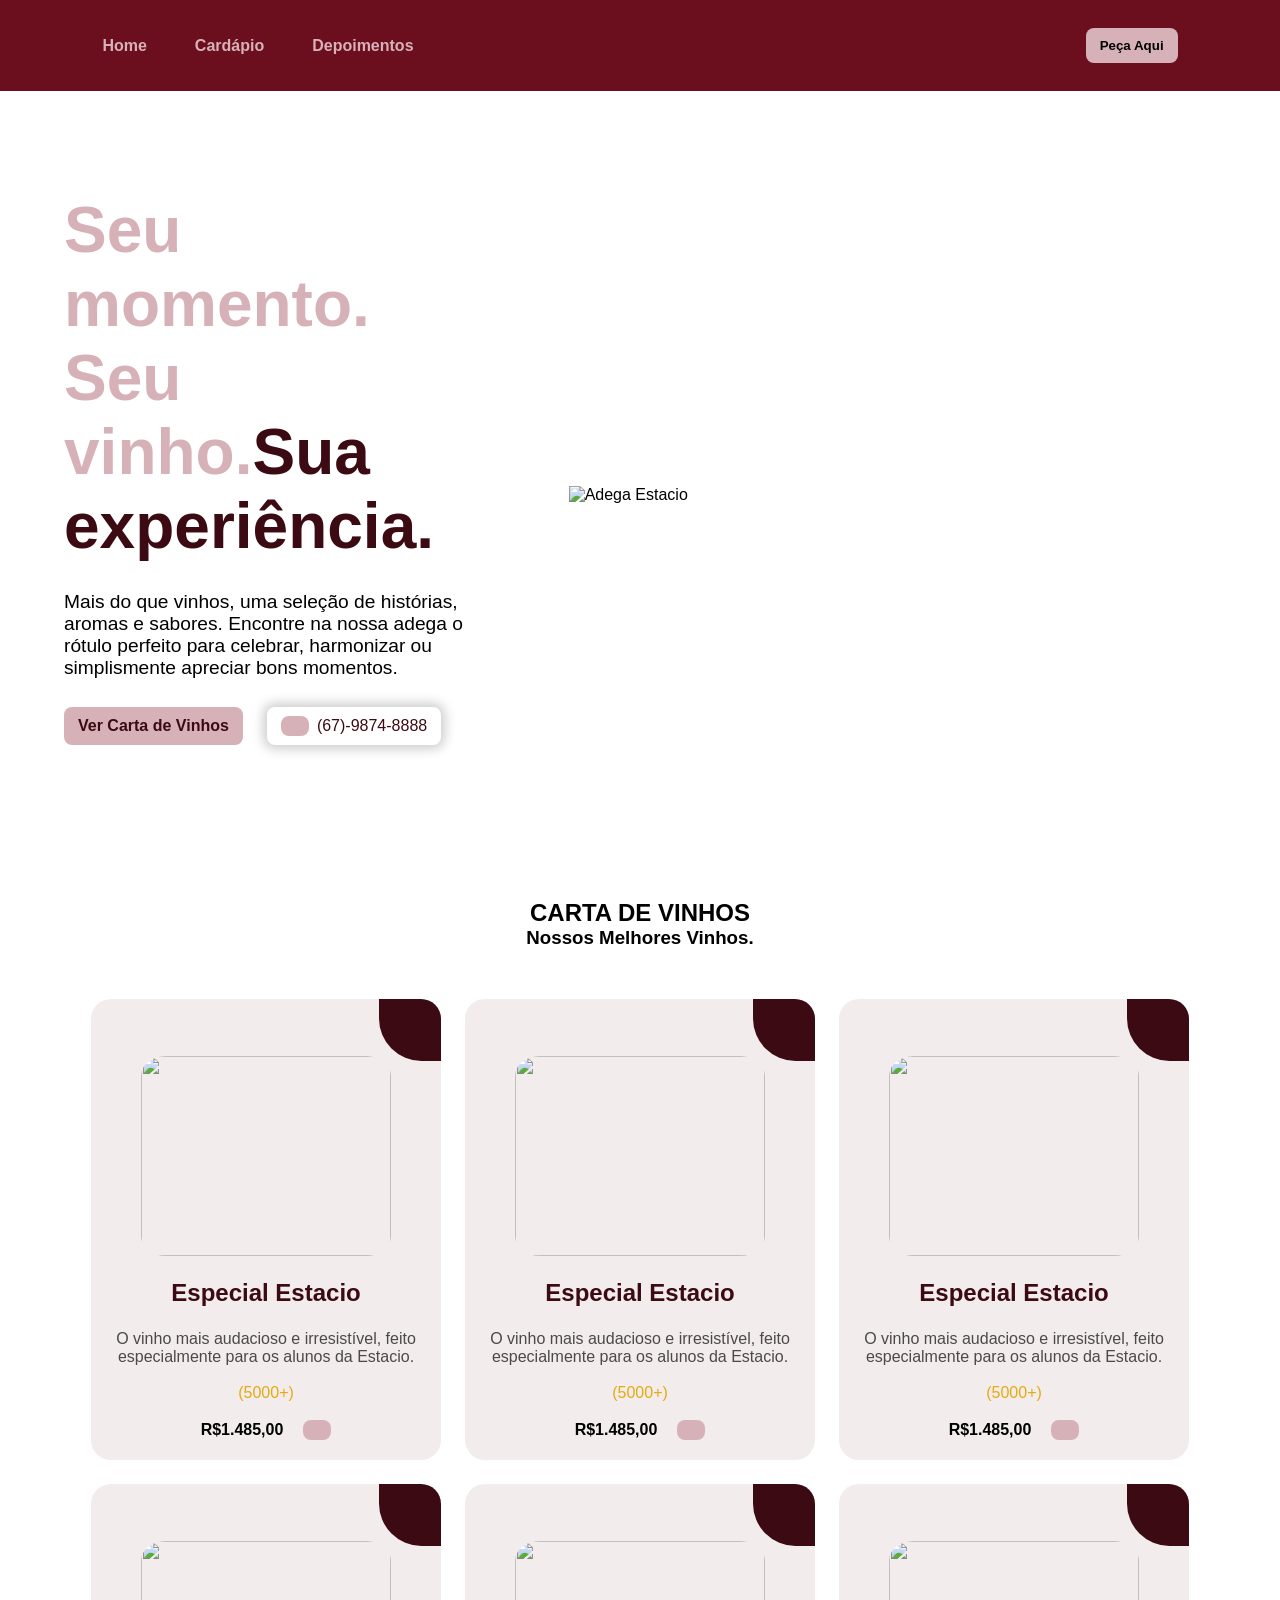
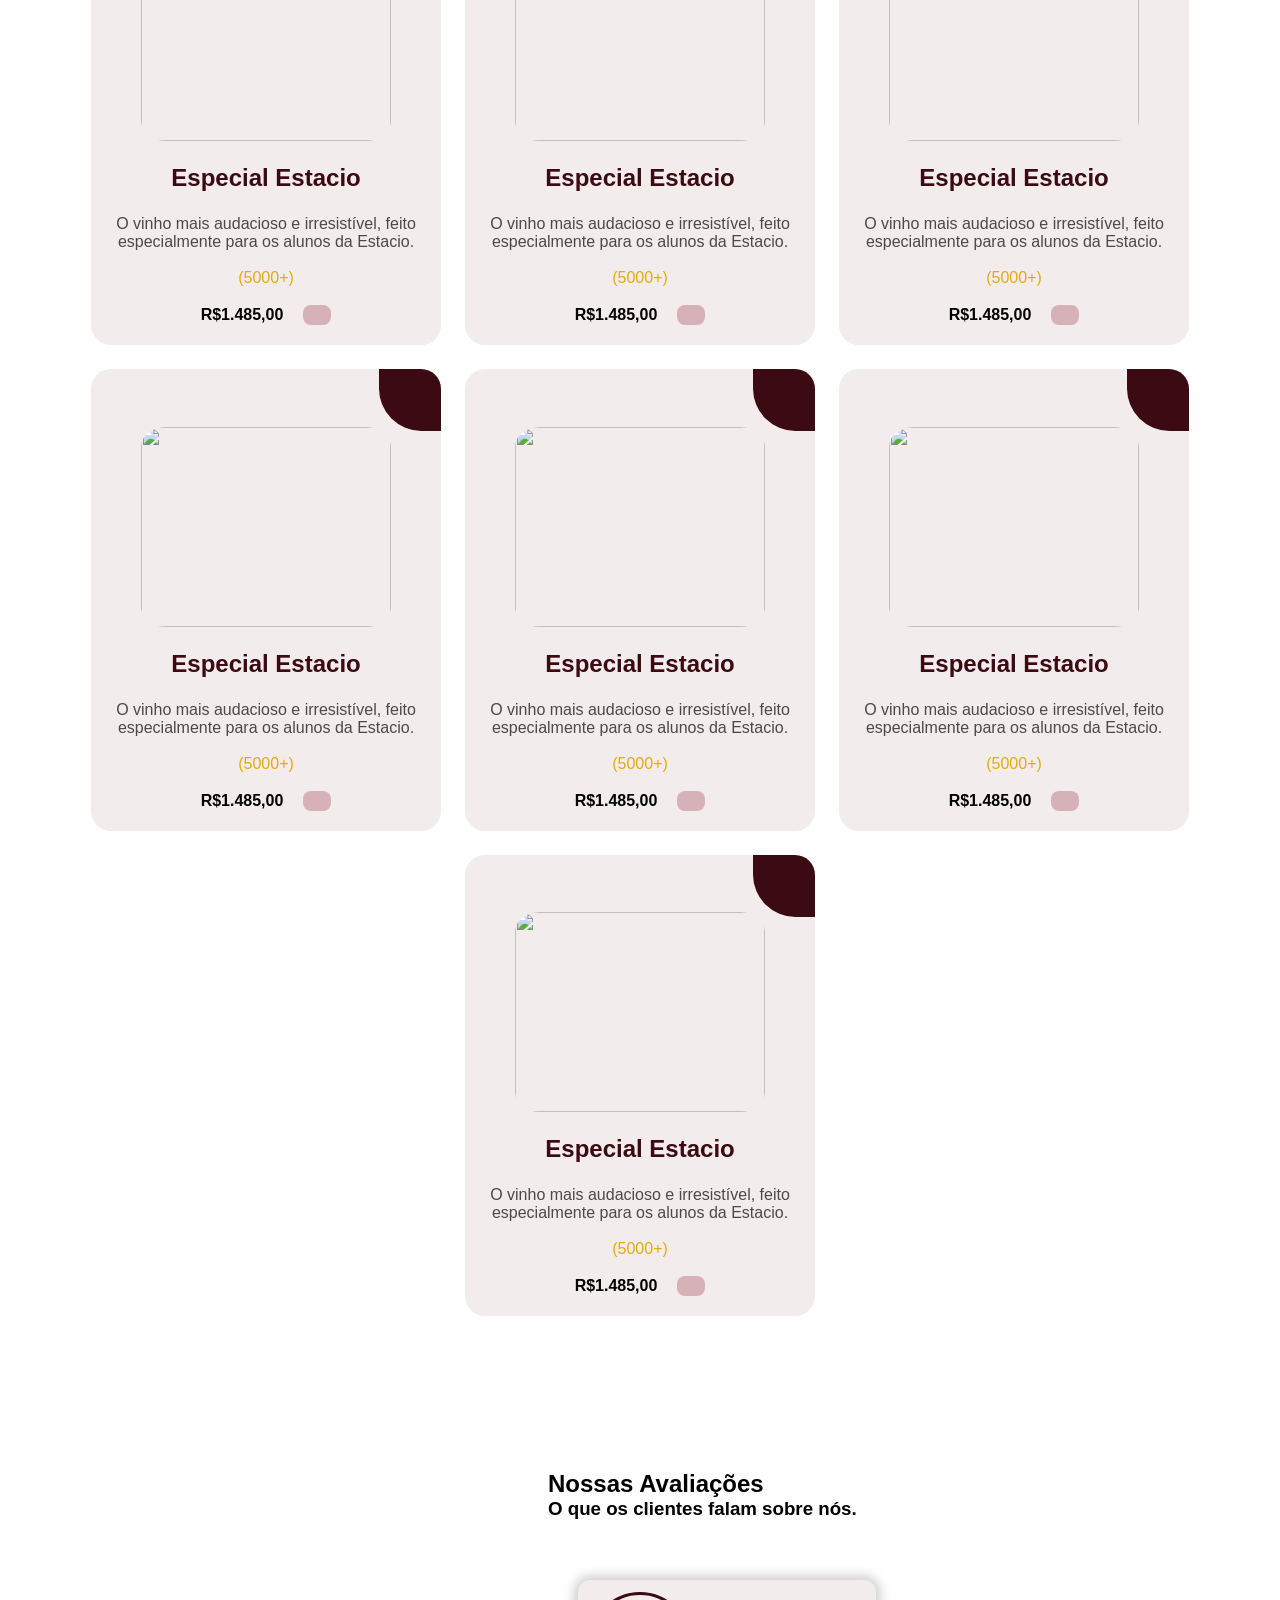
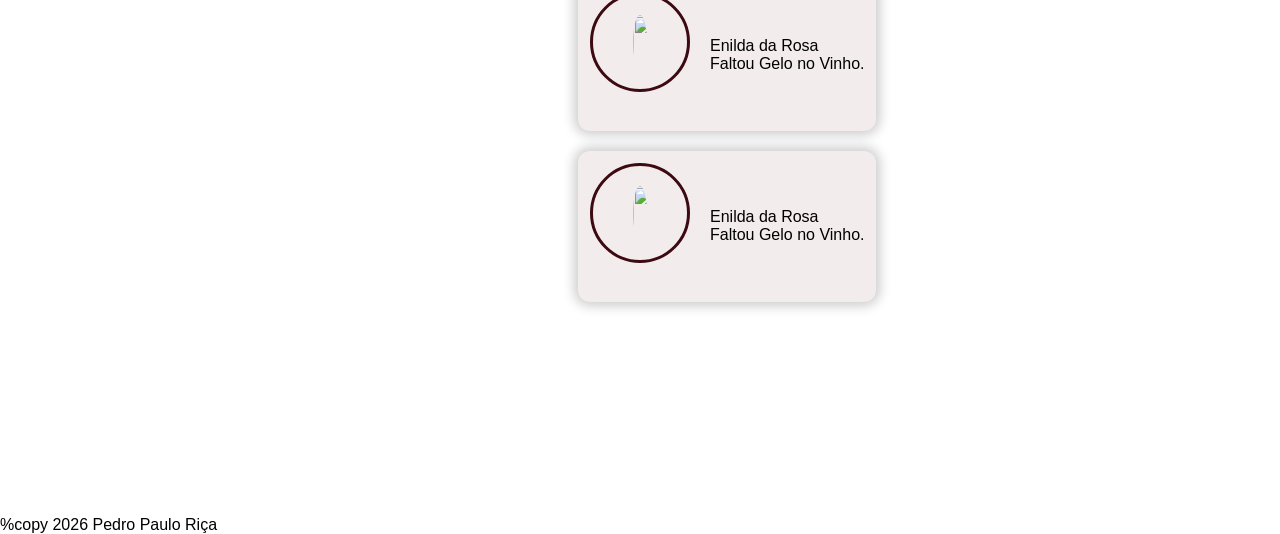
==== index.html @ 205b25c4 "Primeiro commit do projeto" ====
<!DOCTYPE html>
<html lang="pt-br">
<head>
    <meta charset="UTF-8">
    <meta name="viewport" content="width=device-width, initial-scale=1.0">
    <title>ADEGA ESTÁCIO 2026</title>
    <link rel="stylesheet" href="CSS/style.css">

    <link rel="stylesheet" href="https://cdnjs.cloudflare.com/ajax/libs/font-awesome/7.3.1/css/all.css" integrity="sha512-x9WwyMYBnlXMNQ6kQ/Lyzu1NqIhLQKL5Oq6xByfXuRj7s9CskyCbLv/1IjqzJmXwFXWr0ov6jBV7Qbc0hh9nHg==" crossorigin="anonymous" referrerpolicy="no-referrer">
</head>
<body>
    <header>
        <nav class="navbar">
            <ul class="nav-list">
                <li class="nav-item">
                    <a href="index.html" class="item">Home</a>
                </li>
                <li class="nav-item">
                    <a href="" class="item">Cardápio</a>
                </li>
                <li class="nav-item">
                    <a href="" class="item">Depoimentos</a>
                </li>
            </ul>
            <button class="btn-default">Peça Aqui</button>
        </nav>
    </header>

    <main class="content">
        <section class="home" id="home">
            <div class="cta">
                <h1 class="title">
                    Seu momento. Seu vinho.<span>Sua experiência.</span>
                </h1>
                <p class="descricao">
                    Mais do que vinhos, uma seleção de histórias, aromas e sabores. Encontre na nossa adega o rótulo perfeito para celebrar, harmonizar ou simplismente apreciar bons momentos.
                </p>
                <div class="cta-buttons">
                    <a href="" class="btn-default">Ver Carta de Vinhos</a>
                    <a href="" id="phone-button">
                        <button class="btn-default">
                            <i class="fa-solid fa-phone-volume"></i>
                        </button>
                        (67)-9874-8888
                    </a>
                </div>
                <div class="social-media-buttons">
                    <a href=""><i class="fa-brands fa-whatsapp"></i></a>
                    <a href=""><i class="fa-brands fa-instagram"></i></a>
                    <a href=""><i class="fa-brands fa-linkedin"></i></a>
                </div>
            </div>
            <div class="banner">
                <img src="IMG/Adega.png" alt="Adega Estacio">
            </div>
        </section>
    </main>

    <section class="cardapio" id="cardapio">
        <h2 class="section-title">
            CARTA DE VINHOS
        </h2>
        <h3 class="section-subtitle">
            Nossos Melhores Vinhos.
        </h3>
        <div class="area-cards">
            <div class="card">
                <div class="card-heart">
                    <i class="fa-solid fa-heart"></i>
                </div>
                <div class="area-imagem">
                    <img src="IMG/Adega.png" alt="">
                </div>
                <h3 class="card-title">
                    Especial Estacio
                </h3>
                <span class="card-descricao">
                    O vinho mais audacioso e irresistível, feito especialmente para os alunos da Estacio.
                </span>
                <div class="card-rate">
                    <i class="fa-solid fa-star"></i>
                    <i class="fa-solid fa-star"></i>
                    <i class="fa-solid fa-star"></i>
                    <i class="fa-solid fa-star"></i>
                    <i class="fa-solid fa-star"></i>
                    <span>(5000+)</span>
                </div>
                <div class="card-price">
                    <h4>R$1.485,00</h4>
                    <button class="btn-default">
                        <i class="fa-solid fa-basket-shopping"></i>
                    </button>
                </div>
            </div>
            <div class="card">
                <div class="card-heart">
                    <i class="fa-solid fa-heart"></i>
                </div>
                <div class="area-imagem">
                    <img src="IMG/Adega.png" alt="">
                </div>
                <h3 class="card-title">
                    Especial Estacio
                </h3>
                <span class="card-descricao">
                    O vinho mais audacioso e irresistível, feito especialmente para os alunos da Estacio.
                </span>
                <div class="card-rate">
                    <i class="fa-solid fa-star"></i>
                    <i class="fa-solid fa-star"></i>
                    <i class="fa-solid fa-star"></i>
                    <i class="fa-solid fa-star"></i>
                    <i class="fa-solid fa-star"></i>
                    <span>(5000+)</span>
                </div>
                <div class="card-price">
                    <h4>R$1.485,00</h4>
                    <button class="btn-default">
                        <i class="fa-solid fa-basket-shopping"></i>
                    </button>
                </div>
            </div>
            <div class="card">
                <div class="card-heart">
                    <i class="fa-solid fa-heart"></i>
                </div>
                <div class="area-imagem">
                    <img src="IMG/Adega.png" alt="">
                </div>
                <h3 class="card-title">
                    Especial Estacio
                </h3>
                <span class="card-descricao">
                    O vinho mais audacioso e irresistível, feito especialmente para os alunos da Estacio.
                </span>
                <div class="card-rate">
                    <i class="fa-solid fa-star"></i>
                    <i class="fa-solid fa-star"></i>
                    <i class="fa-solid fa-star"></i>
                    <i class="fa-solid fa-star"></i>
                    <i class="fa-solid fa-star"></i>
                    <span>(5000+)</span>
                </div>
                <div class="card-price">
                    <h4>R$1.485,00</h4>
                    <button class="btn-default">
                        <i class="fa-solid fa-basket-shopping"></i>
                    </button>
                </div>
            </div>
            <div class="card">
                <div class="card-heart">
                    <i class="fa-solid fa-heart"></i>
                </div>
                <div class="area-imagem">
                    <img src="IMG/Adega.png" alt="">
                </div>
                <h3 class="card-title">
                    Especial Estacio
                </h3>
                <span class="card-descricao">
                    O vinho mais audacioso e irresistível, feito especialmente para os alunos da Estacio.
                </span>
                <div class="card-rate">
                    <i class="fa-solid fa-star"></i>
                    <i class="fa-solid fa-star"></i>
                    <i class="fa-solid fa-star"></i>
                    <i class="fa-solid fa-star"></i>
                    <i class="fa-solid fa-star"></i>
                    <span>(5000+)</span>
                </div>
                <div class="card-price">
                    <h4>R$1.485,00</h4>
                    <button class="btn-default">
                        <i class="fa-solid fa-basket-shopping"></i>
                    </button>
                </div>
            </div>
            <div class="card">
                <div class="card-heart">
                    <i class="fa-solid fa-heart"></i>
                </div>
                <div class="area-imagem">
                    <img src="IMG/Adega.png" alt="">
                </div>
                <h3 class="card-title">
                    Especial Estacio
                </h3>
                <span class="card-descricao">
                    O vinho mais audacioso e irresistível, feito especialmente para os alunos da Estacio.
                </span>
                <div class="card-rate">
                    <i class="fa-solid fa-star"></i>
                    <i class="fa-solid fa-star"></i>
                    <i class="fa-solid fa-star"></i>
                    <i class="fa-solid fa-star"></i>
                    <i class="fa-solid fa-star"></i>
                    <span>(5000+)</span>
                </div>
                <div class="card-price">
                    <h4>R$1.485,00</h4>
                    <button class="btn-default">
                        <i class="fa-solid fa-basket-shopping"></i>
                    </button>
                </div>
            </div>
            <div class="card">
                <div class="card-heart">
                    <i class="fa-solid fa-heart"></i>
                </div>
                <div class="area-imagem">
                    <img src="IMG/Adega.png" alt="">
                </div>
                <h3 class="card-title">
                    Especial Estacio
                </h3>
                <span class="card-descricao">
                    O vinho mais audacioso e irresistível, feito especialmente para os alunos da Estacio.
                </span>
                <div class="card-rate">
                    <i class="fa-solid fa-star"></i>
                    <i class="fa-solid fa-star"></i>
                    <i class="fa-solid fa-star"></i>
                    <i class="fa-solid fa-star"></i>
                    <i class="fa-solid fa-star"></i>
                    <span>(5000+)</span>
                </div>
                <div class="card-price">
                    <h4>R$1.485,00</h4>
                    <button class="btn-default">
                        <i class="fa-solid fa-basket-shopping"></i>
                    </button>
                </div>
            </div>
            <div class="card">
                <div class="card-heart">
                    <i class="fa-solid fa-heart"></i>
                </div>
                <div class="area-imagem">
                    <img src="IMG/Adega.png" alt="">
                </div>
                <h3 class="card-title">
                    Especial Estacio
                </h3>
                <span class="card-descricao">
                    O vinho mais audacioso e irresistível, feito especialmente para os alunos da Estacio.
                </span>
                <div class="card-rate">
                    <i class="fa-solid fa-star"></i>
                    <i class="fa-solid fa-star"></i>
                    <i class="fa-solid fa-star"></i>
                    <i class="fa-solid fa-star"></i>
                    <i class="fa-solid fa-star"></i>
                    <span>(5000+)</span>
                </div>
                <div class="card-price">
                    <h4>R$1.485,00</h4>
                    <button class="btn-default">
                        <i class="fa-solid fa-basket-shopping"></i>
                    </button>
                </div>
            </div>
            <div class="card">
                <div class="card-heart">
                    <i class="fa-solid fa-heart"></i>
                </div>
                <div class="area-imagem">
                    <img src="IMG/Adega.png" alt="">
                </div>
                <h3 class="card-title">
                    Especial Estacio
                </h3>
                <span class="card-descricao">
                    O vinho mais audacioso e irresistível, feito especialmente para os alunos da Estacio.
                </span>
                <div class="card-rate">
                    <i class="fa-solid fa-star"></i>
                    <i class="fa-solid fa-star"></i>
                    <i class="fa-solid fa-star"></i>
                    <i class="fa-solid fa-star"></i>
                    <i class="fa-solid fa-star"></i>
                    <span>(5000+)</span>
                </div>
                <div class="card-price">
                    <h4>R$1.485,00</h4>
                    <button class="btn-default">
                        <i class="fa-solid fa-basket-shopping"></i>
                    </button>
                </div>
            </div>
            <div class="card">
                <div class="card-heart">
                    <i class="fa-solid fa-heart"></i>
                </div>
                <div class="area-imagem">
                    <img src="IMG/Adega.png" alt="">
                </div>
                <h3 class="card-title">
                    Especial Estacio
                </h3>
                <span class="card-descricao">
                    O vinho mais audacioso e irresistível, feito especialmente para os alunos da Estacio.
                </span>
                <div class="card-rate">
                    <i class="fa-solid fa-star"></i>
                    <i class="fa-solid fa-star"></i>
                    <i class="fa-solid fa-star"></i>
                    <i class="fa-solid fa-star"></i>
                    <i class="fa-solid fa-star"></i>
                    <span>(5000+)</span>
                </div>
                <div class="card-price">
                    <h4>R$1.485,00</h4>
                    <button class="btn-default">
                        <i class="fa-solid fa-basket-shopping"></i>
                    </button>
                </div>
            </div>
            <div class="card">
                <div class="card-heart">
                    <i class="fa-solid fa-heart"></i>
                </div>
                <div class="area-imagem">
                    <img src="IMG/Adega.png" alt="">
                </div>
                <h3 class="card-title">
                    Especial Estacio
                </h3>
                <span class="card-descricao">
                    O vinho mais audacioso e irresistível, feito especialmente para os alunos da Estacio.
                </span>
                <div class="card-rate">
                    <i class="fa-solid fa-star"></i>
                    <i class="fa-solid fa-star"></i>
                    <i class="fa-solid fa-star"></i>
                    <i class="fa-solid fa-star"></i>
                    <i class="fa-solid fa-star"></i>
                    <span>(5000+)</span>
                </div>
                <div class="card-price">
                    <h4>R$1.485,00</h4>
                    <button class="btn-default">
                        <i class="fa-solid fa-basket-shopping"></i>
                    </button>
                </div>
            </div>
        </div>
    </section>

    <section class="avaliacao" id="avaliacao">
        <img src="IMG/pngwing.com (6) (1).png" alt="">
        <div class="avalicao-content">
            <h2 class="section-title">
                Nossas Avaliações
            </h2>
            <h3 class="section-subtitle">
                O que os clientes falam sobre nós.
            </h3>
            <div class="area-feedbacks">
                <div class="feedback">
                    <div class="area-img-avatar">
                        <img src="../../../Enilda-6.png" alt="">
                    </div>
                    <div class="feedback-content">
                        <p>
                            Enilda da Rosa
                            <span>
                                <i class="fa-solid fa-star"></i>
                                <i class="fa-solid fa-star"></i>
                                <i class="fa-solid fa-star"></i>
                                <i class="fa-solid fa-star"></i>
                                <i class="fa-regular fa-star"></i>
                            </span>
                        </p>
                        <p>
                            Faltou Gelo no Vinho.
                        </p>
                    </div>
                </div>
                <div class="feedback">
                    <div class="area-img-avatar">
                        <img src="../../../Enilda-6.png" alt="">
                    </div>
                    <div class="feedback-content">
                        <p>
                            Enilda da Rosa
                            <span>
                                <i class="fa-solid fa-star"></i>
                                <i class="fa-solid fa-star"></i>
                                <i class="fa-solid fa-star"></i>
                                <i class="fa-solid fa-star"></i>
                                <i class="fa-regular fa-star"></i>
                            </span>
                        </p>
                        <p>
                            Faltou Gelo no Vinho.
                        </p>
                    </div>
                </div>
            </div>
        </div>

    </section>
    <footer>
        <div class="footer-itens">
            <span class="copyright">
                %copy 2026 Pedro Paulo Riça
            </span>
            <div class="social-media-buttons">
                <a href=""><i class="fa-brands fa-whatsapp"></i></a>
                <a href=""><i class="fa-brands fa-instagram"></i></a>
                <a href=""><i class="fa-brands fa-linkedin"></i></a>
            </div>
        </div>
    </footer>

    
</body>
</html>
---- CSS/style.css ----
@import url("menu.css");
@import url("home.css");
@import url("cardapio.css");
@import url("avaliacao.css");


:root{
    --color-primary-1: #F3ECEC;
    --color-primary-2: #D7B1B8;
    --color-primary-3: #a33a4a;
    --color-primary-4: #6b0f1e;
    --color-primary-5: #3b0a12;
    --color-primary-6: #e3ab10;

    --color-neutra-1: #1d1d1d;
    --color-neutra-2: #fff;
}

*{
    margin: 0;
    padding: 0;
    box-sizing: border-box;
    font-family: 'Lucida Sans', 'Lucida Sans Regular', 'Lucida Grande', 'Lucida Sans Unicode', Geneva, Verdana, sans-serif;
}

a{
    text-decoration: none;
}

li{
    list-style: none;
}

.btn-default{
    border: none;
    display: flex;
    align-items: center;
    padding: 10px 14px;
    background-color: var(--color-primary-2);
    border-radius: 8px;
    font-weight: 600;
    cursor: pointer;
    box-shadow: 0px 0px 10px 2px rgba(0, 0, 0, 0, 0.2);
    transition: 0.6s ease;
}

.btn-default:hover{
    background-color: var(--color-primary-1);
    color: var(--color-primary-5);
}

.social-media-buttons{
    display: flex;
    width: 100%;
    justify-content: start;
    font-size: 1.8rem;
    gap: 20px;
}

.social-media-buttons a{
    color: var(--color-primary-5);
}

.social-media-buttons a:hover{
    color: var(--color-primary-2);
}
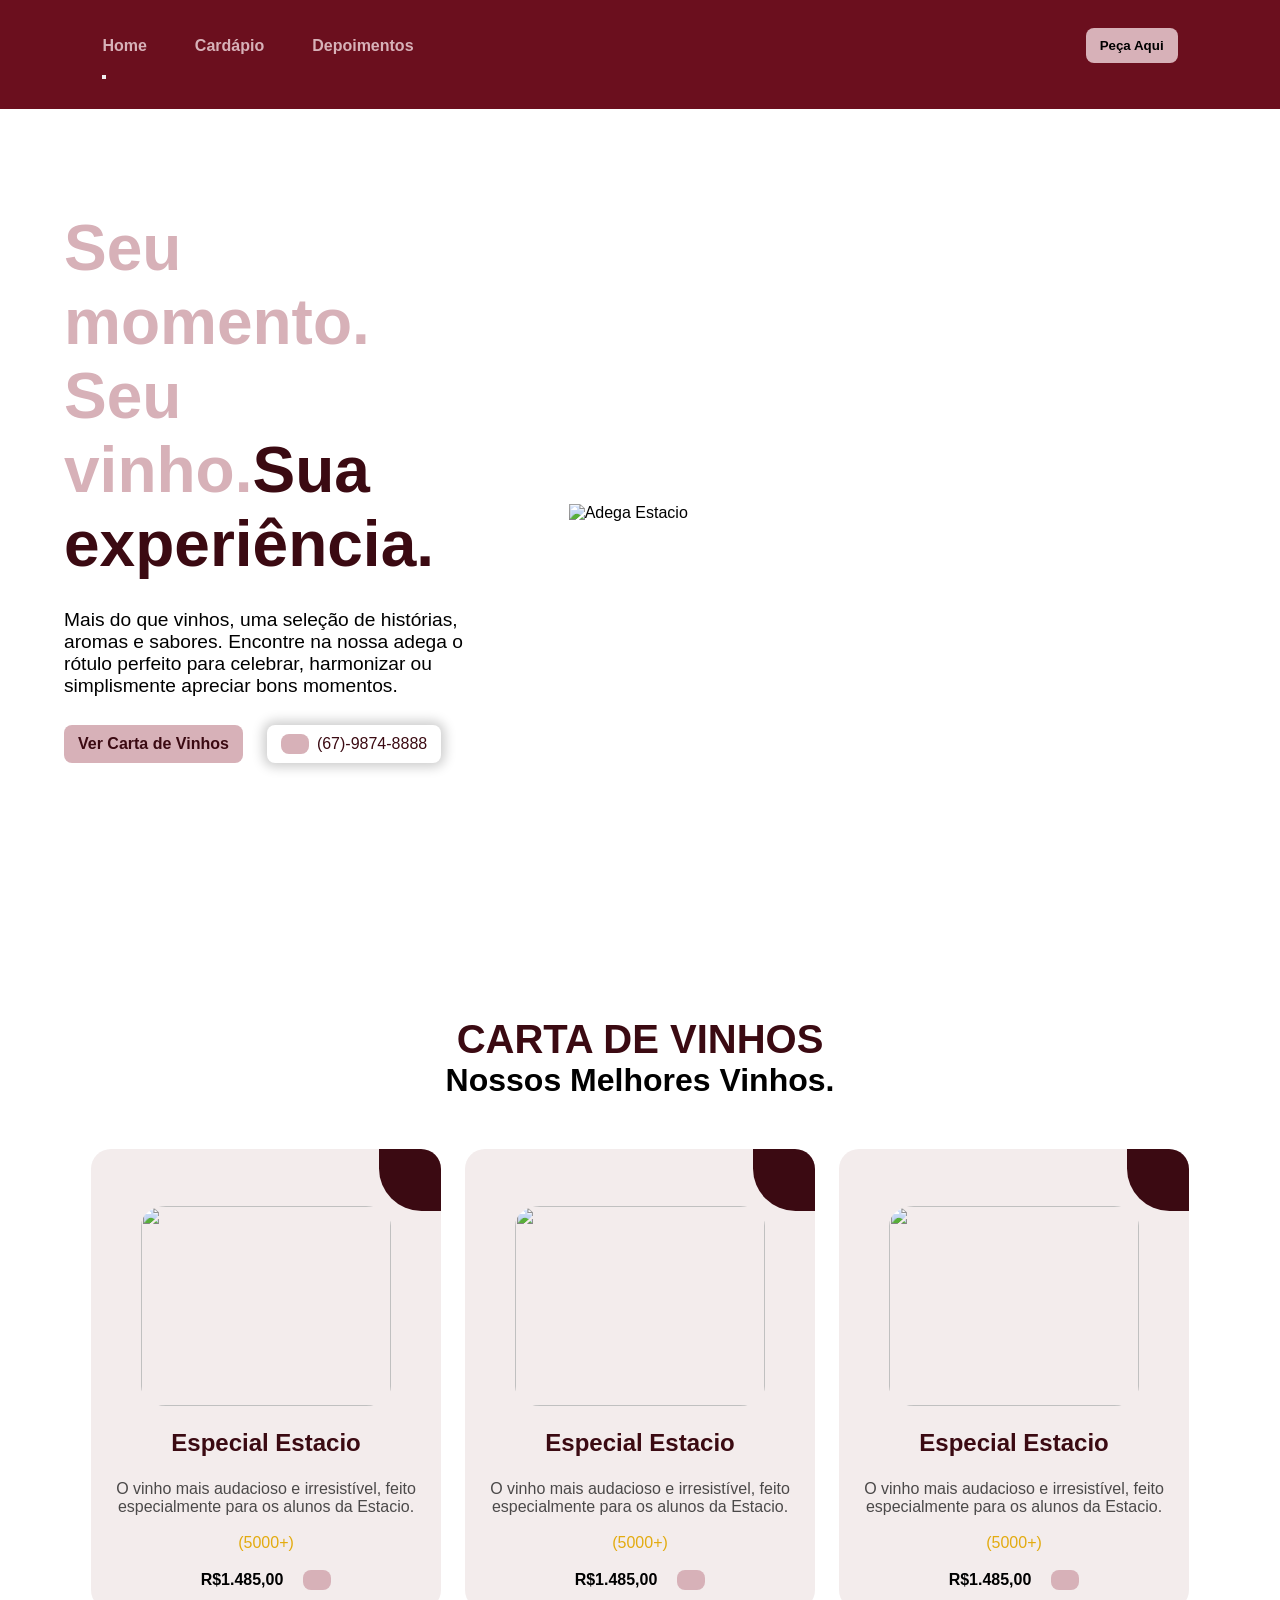
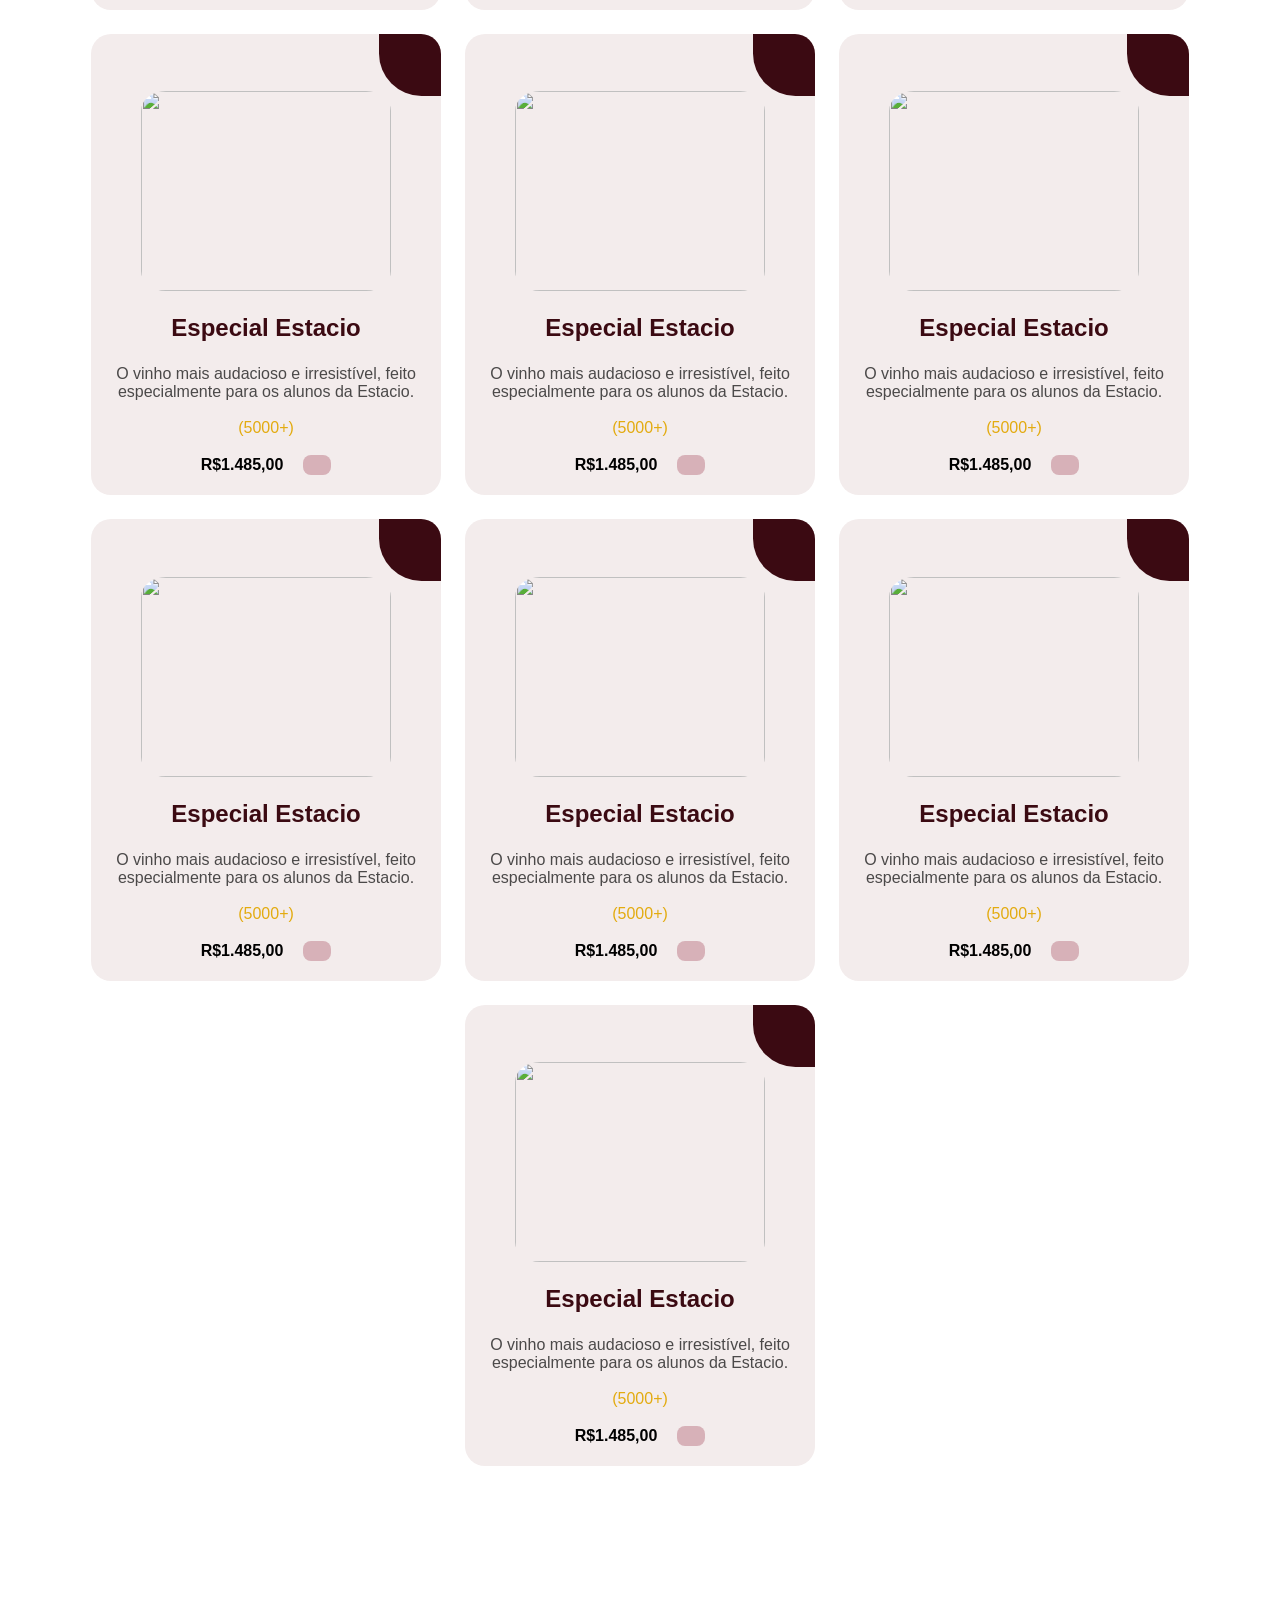
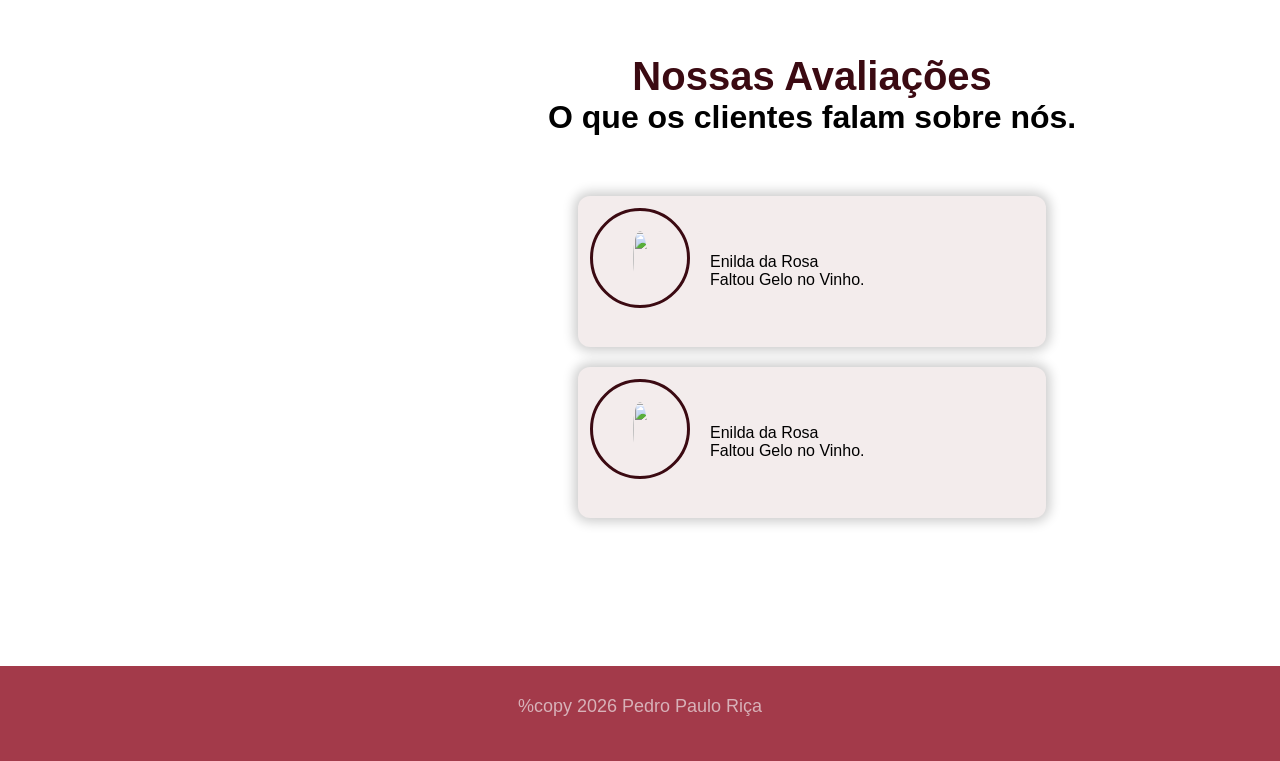
==== commit 2595bcfa: "feat: arrumei as telas mobiles" ====
--- a/index.html
+++ b/index.html
@@ -24,6 +24,21 @@
             </ul>
             <button class="btn-default">Peça Aqui</button>
         </nav>
+        <button class="mobile-btn">
+            <i class="fa-solid fa-bars"></i>
+        </button>       
+        <div class="mobile-menu">
+            <ul class="mobile-nav-list">
+                <li><a href="index.html" class="item">home</a>
+                </li>
+                <li class="nav-item">
+                    <a href="" class="item">Cardápio</a>
+                </li>
+                <li class="nav-item">
+                    <a href="" class="item">Depoimentos</a>
+                </li>
+            </ul>
+        </div> 
     </header>
 
     <main class="content">
--- a/CSS/style.css
+++ b/CSS/style.css
@@ -2,6 +2,7 @@
 @import url("home.css");
 @import url("cardapio.css");
 @import url("avaliacao.css");
+@import url("footer.css");
 
 
 :root{
@@ -63,4 +64,26 @@
 
 .social-media-buttons a:hover{
     color: var(--color-primary-2);
+}
+
+.section-title{
+    color: var(--color-primary-5);
+    font-size: 2.5rem;
+    text-align: center;
+    margin-top: 100px;
+}
+
+.section-subtitle{
+    font-size: 2rem;
+    text-align: center;
+}
+
+@media screen and (max-width: 600px) {
+    .section-title{
+        font-size: 1rem;
+    }
+
+    .section-subtitle{
+        font-size: 0.8rem;
+    }
 }
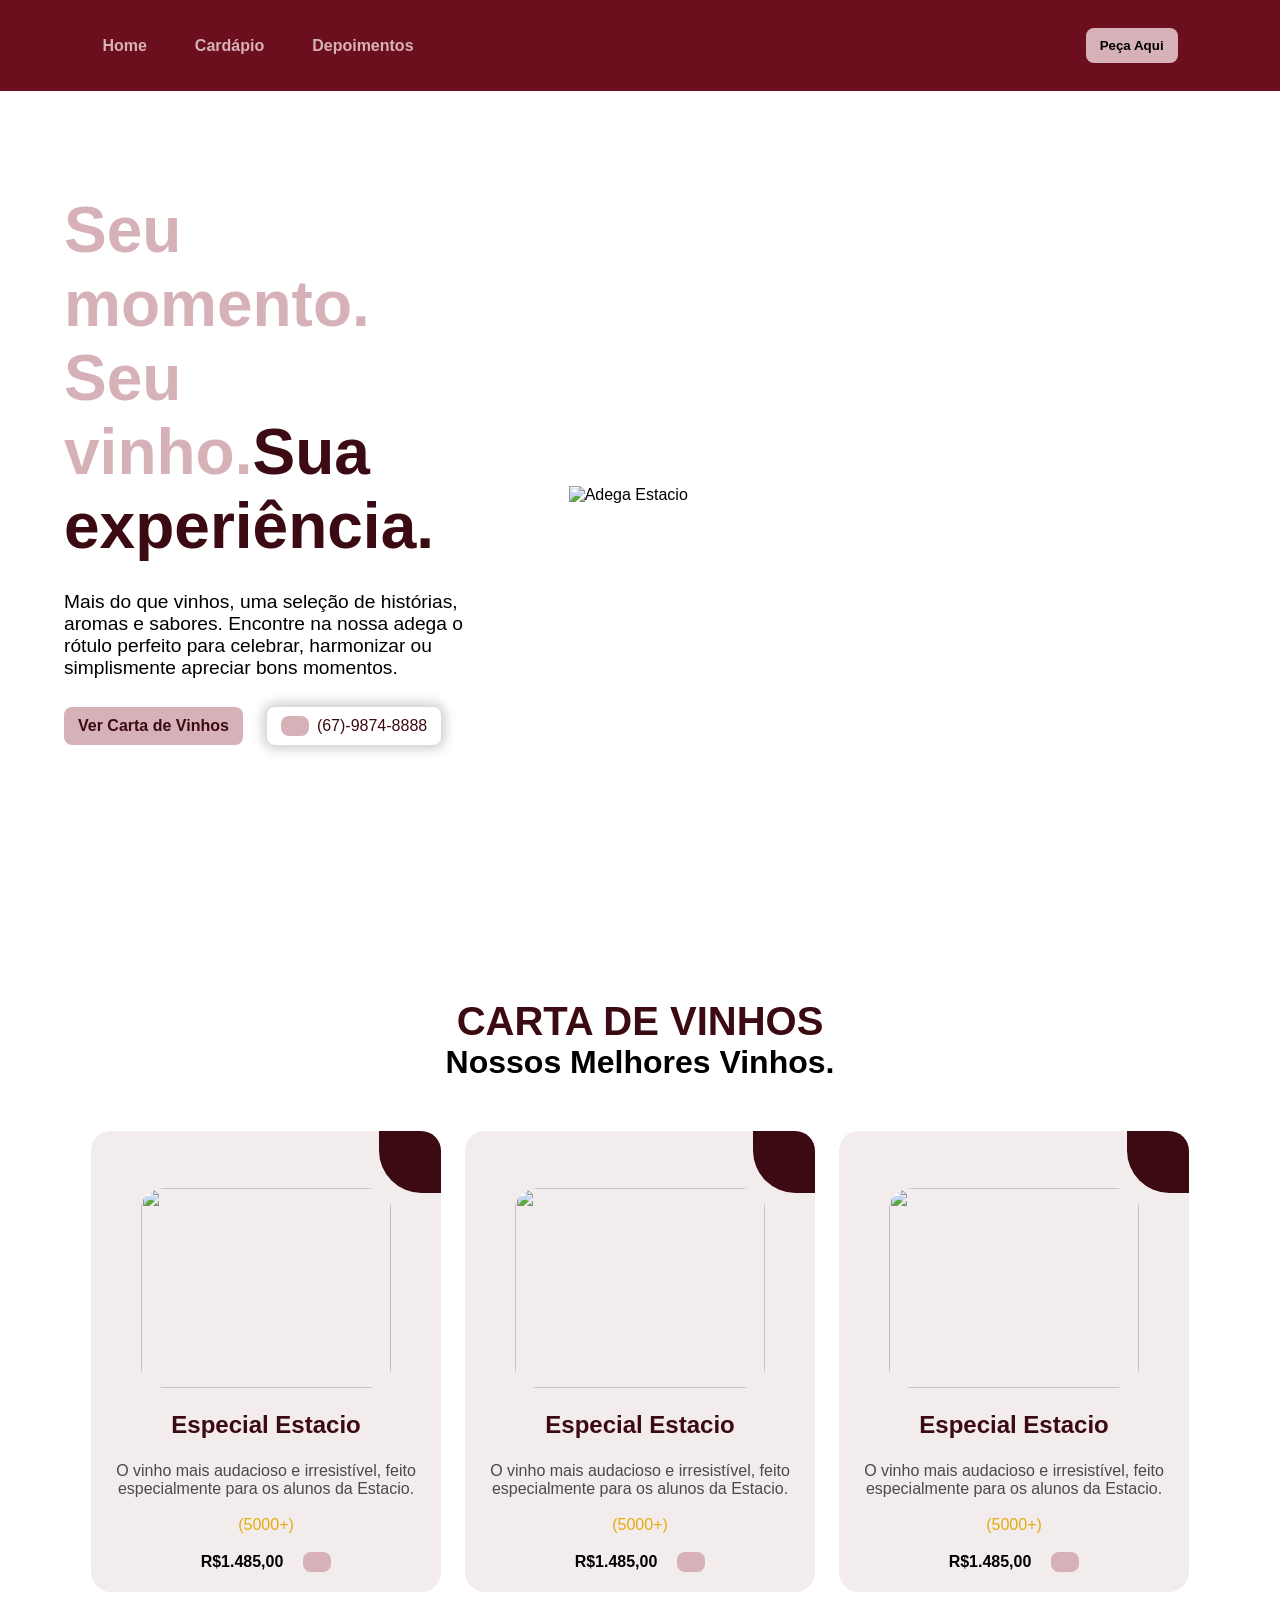
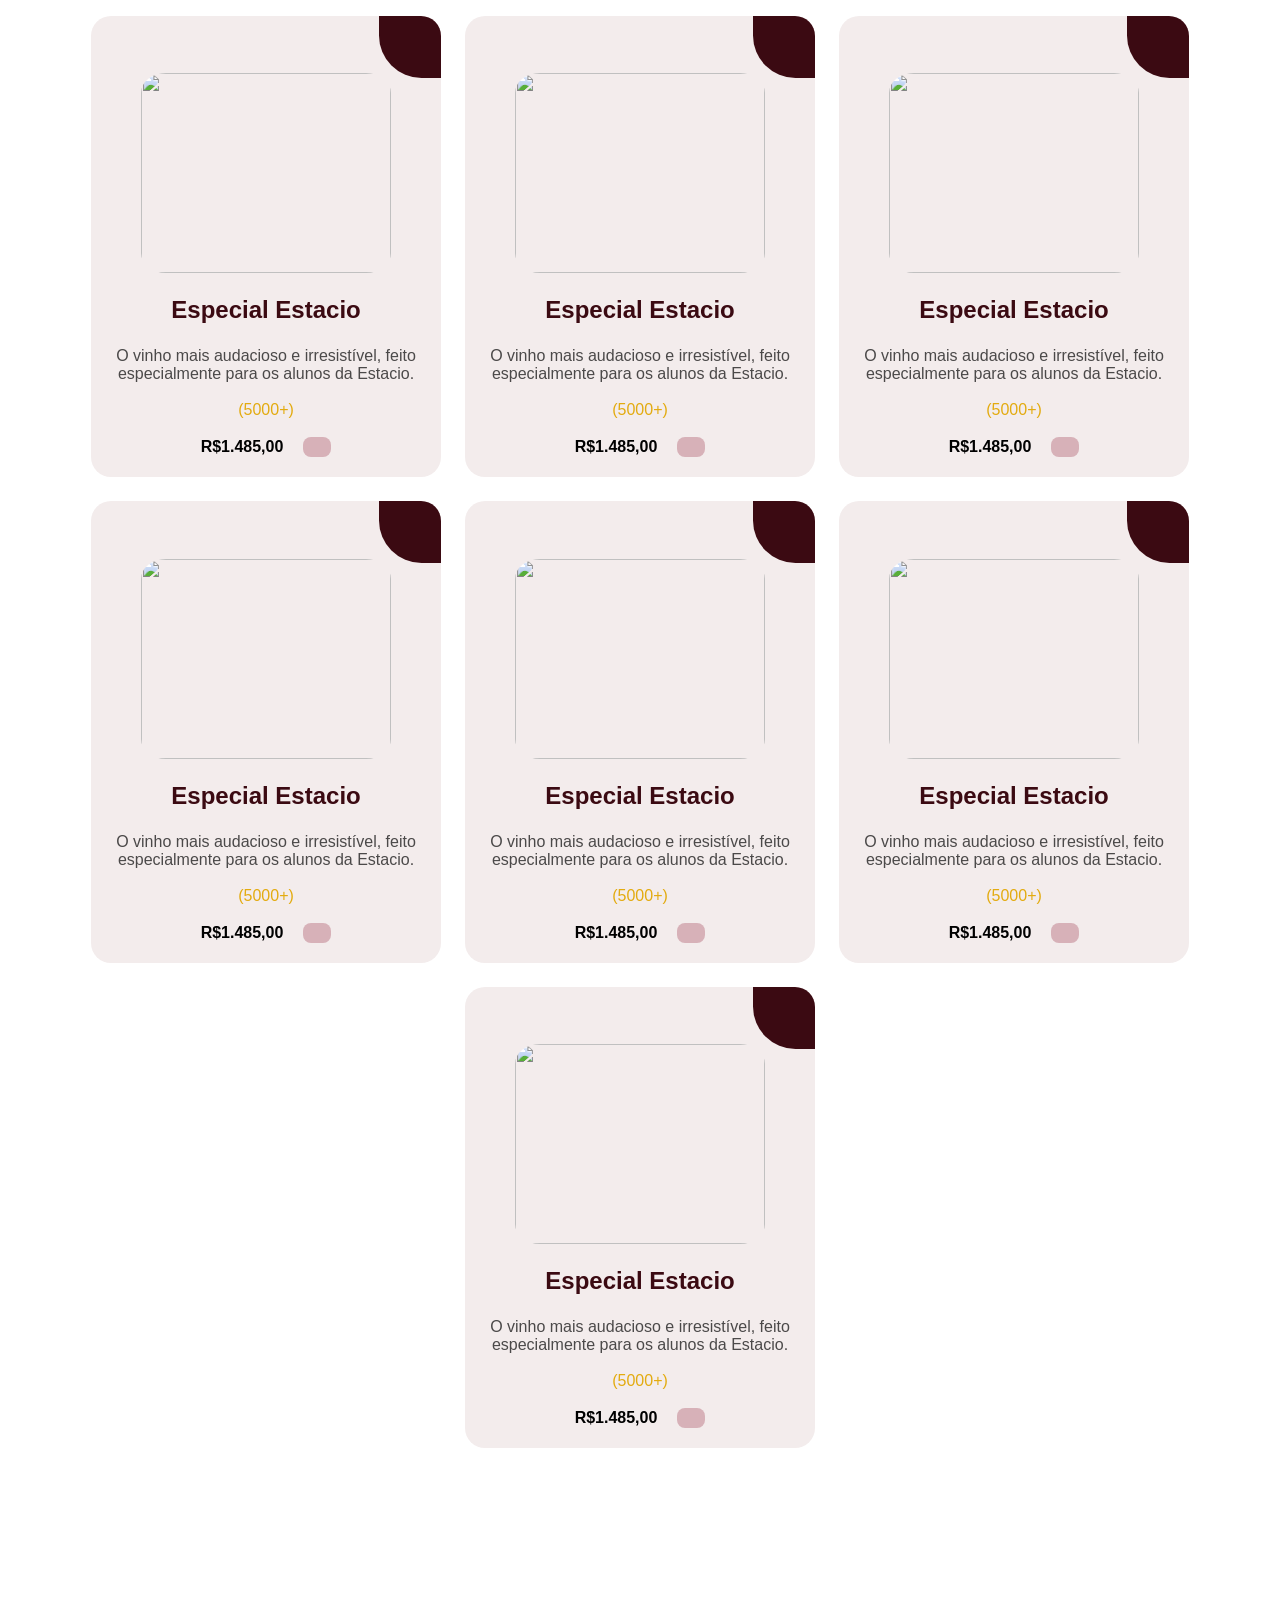
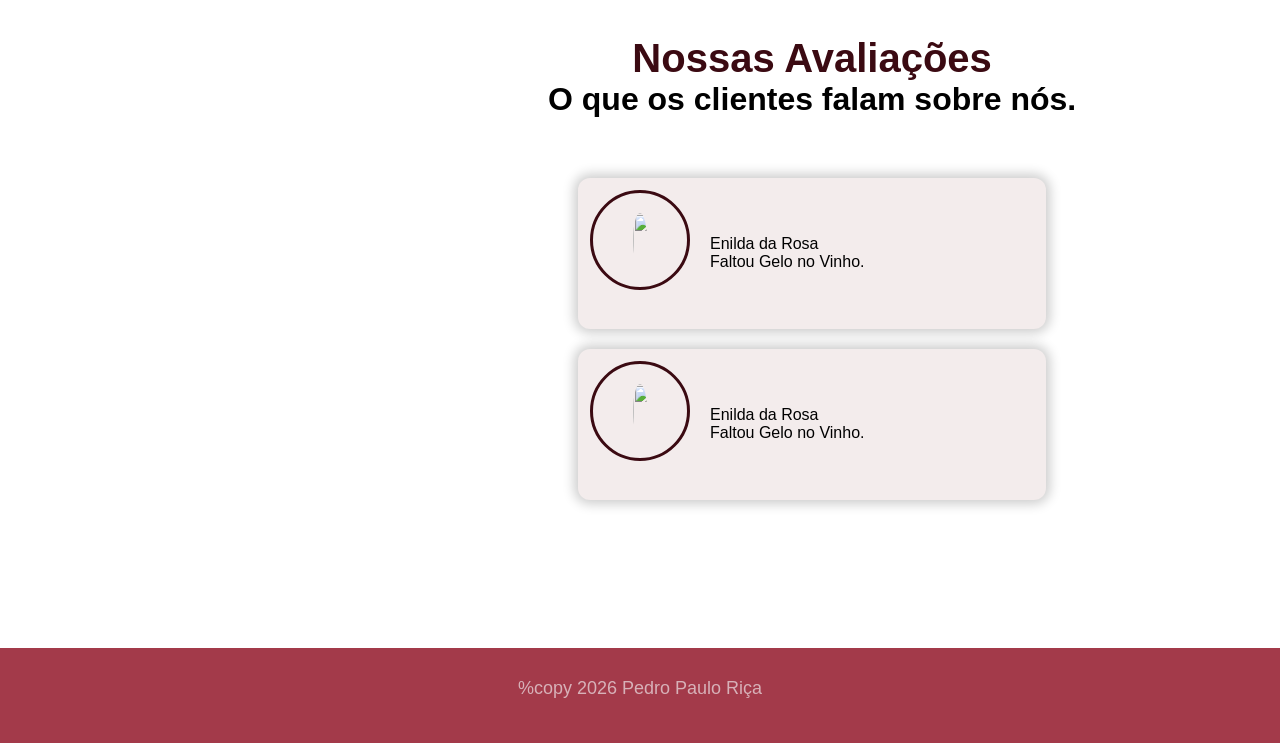
==== commit 59a76251: "feat: menu-terminado" ====
--- a/index.html
+++ b/index.html
@@ -7,6 +7,8 @@
     <link rel="stylesheet" href="CSS/style.css">
 
     <link rel="stylesheet" href="https://cdnjs.cloudflare.com/ajax/libs/font-awesome/7.3.1/css/all.css" integrity="sha512-x9WwyMYBnlXMNQ6kQ/Lyzu1NqIhLQKL5Oq6xByfXuRj7s9CskyCbLv/1IjqzJmXwFXWr0ov6jBV7Qbc0hh9nHg==" crossorigin="anonymous" referrerpolicy="no-referrer">
+    <script src="https://code.jquery.com/jquery-3.7.1.min.js"></script>
+    <script src="JS/menu.js" defer></script>
 </head>
 <body>
     <header>
